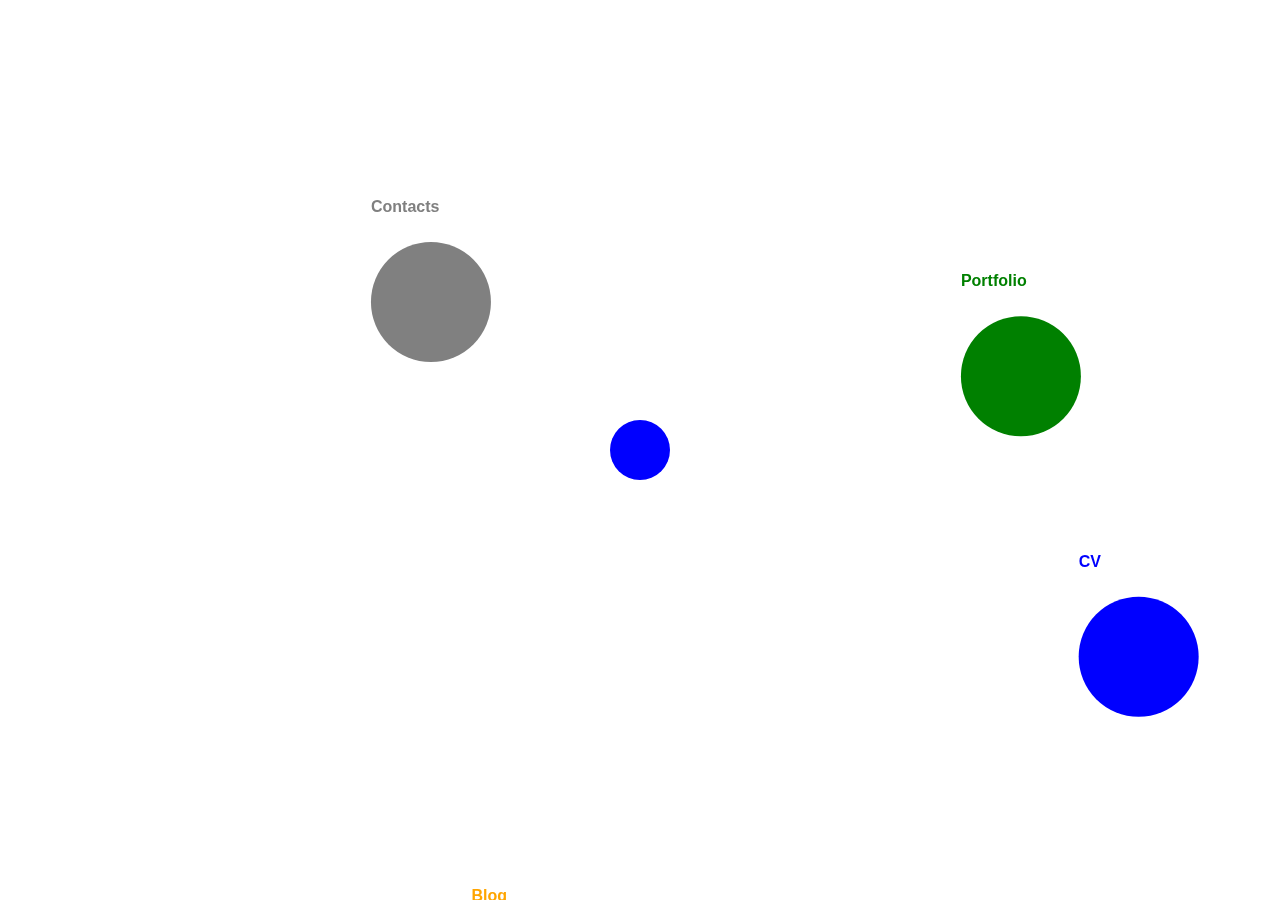
==== index.html @ ad1c6911 "[game-part]: add base structure" ====
<!DOCTYPE html>
<html lang="en">
<head>
    <meta charset="UTF-8">
    <meta http-equiv="X-UA-Compatible" content="IE=edge">
    <meta name="viewport" content="width=device-width, initial-scale=1.0">
    <title>Ermachenko Boris</title>
    <link rel="stylesheet" href="./styles/index.css">
</head>
<body>
    <canvas>

    </canvas>
    <script type="module" src="./js/game/game-engine.js"></script>
</body>
</html>
---- styles/index.css ----
@import "./normalize.css";
@import "./game.css";
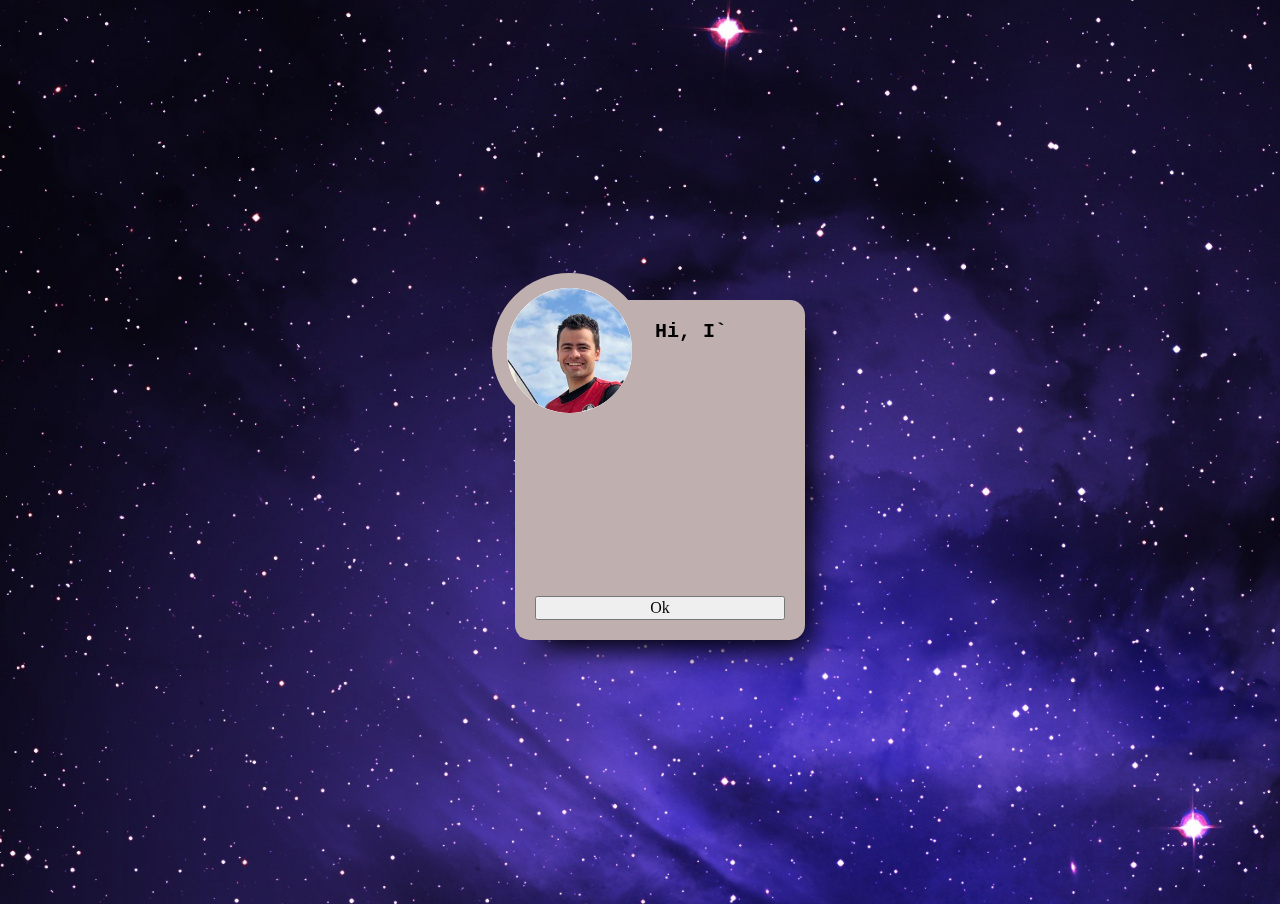
==== commit c14b7017: "[game-part]: add intro popup" ====
--- a/index.html
+++ b/index.html
@@ -1,16 +1,25 @@
 <!DOCTYPE html>
 <html lang="en">
-<head>
-    <meta charset="UTF-8">
-    <meta http-equiv="X-UA-Compatible" content="IE=edge">
-    <meta name="viewport" content="width=device-width, initial-scale=1.0">
+  <head>
+    <meta charset="UTF-8" />
+    <meta http-equiv="X-UA-Compatible" content="IE=edge" />
+    <meta name="viewport" content="width=device-width, initial-scale=1.0" />
     <title>Ermachenko Boris</title>
-    <link rel="stylesheet" href="./styles/index.css">
-</head>
-<body>
-    <canvas>
-
-    </canvas>
+    <link rel="stylesheet" href="./styles/index.css" />
+  </head>
+  <body>
+    <div id="game-info" class="game-info">
+      <img
+        class="game-info__photo"
+        src="assets/img/my-circle-photo.png"
+        alt="Boris photo"
+      />
+      <div class="game-info__content">
+        <div id="game-info__text" class="game-info__text"></div>
+        <button id="game-info__button" class="game-info__button">Ok</button>
+      </div>
+    </div>
+    <canvas> </canvas>
     <script type="module" src="./js/game/game-engine.js"></script>
-</body>
-</html>+  </body>
+</html>
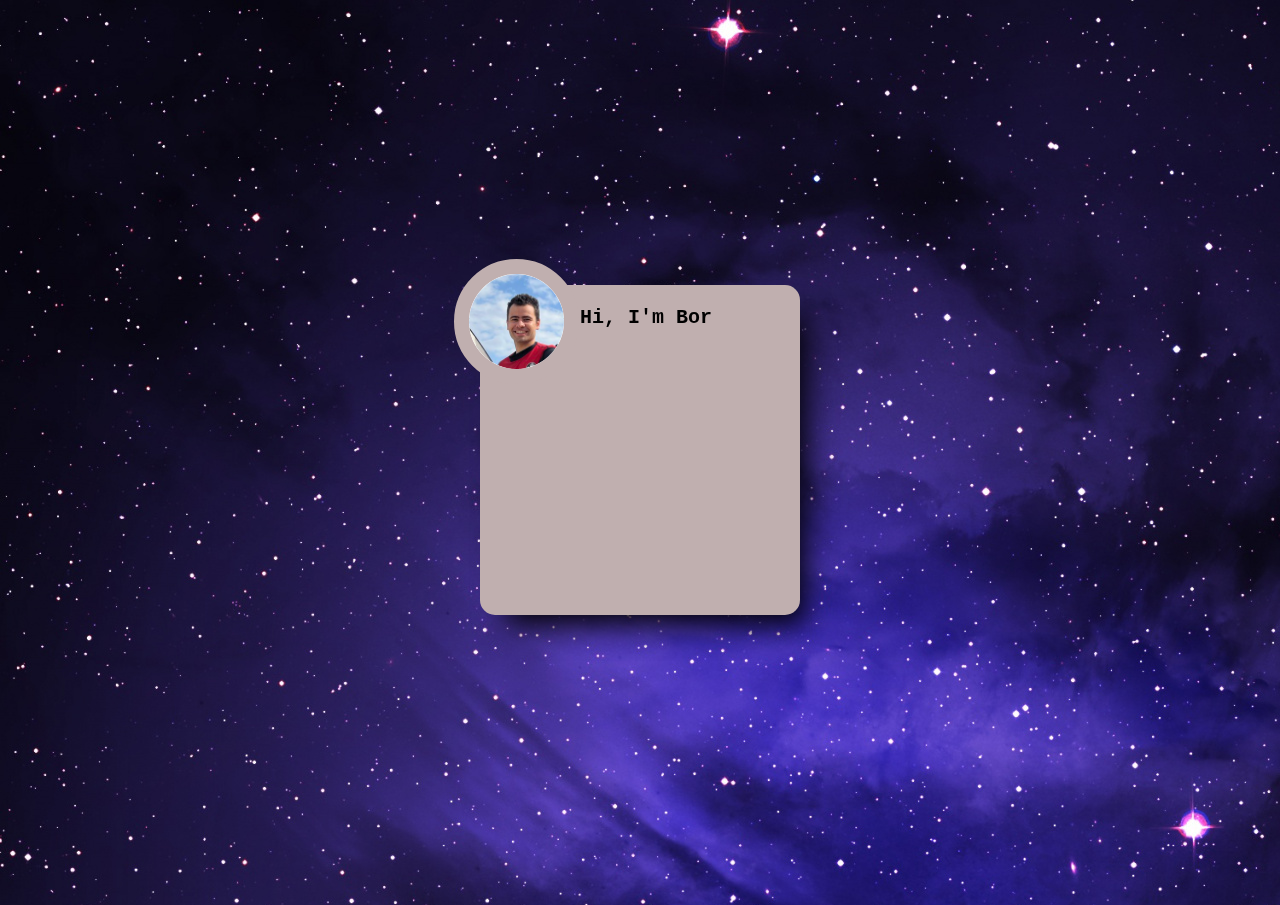
==== commit 5cb7b008: "[game-part]: upgrade ui" ====
--- a/index.html
+++ b/index.html
@@ -15,7 +15,9 @@
         alt="Boris photo"
       />
       <div class="game-info__content">
-        <div id="game-info__text" class="game-info__text"></div>
+        <div id="game-info__text" class="game-info__text">
+          <div class="game-info__background-image"></div>
+        </div>
         <button id="game-info__button" class="game-info__button">Ok</button>
       </div>
     </div>
--- a/styles/index.css
+++ b/styles/index.css
@@ -1,2 +1,6 @@
 @import "./normalize.css";
-@import "./game.css";+@import "./game.css";
+
+* {
+    box-sizing: border-box;
+}